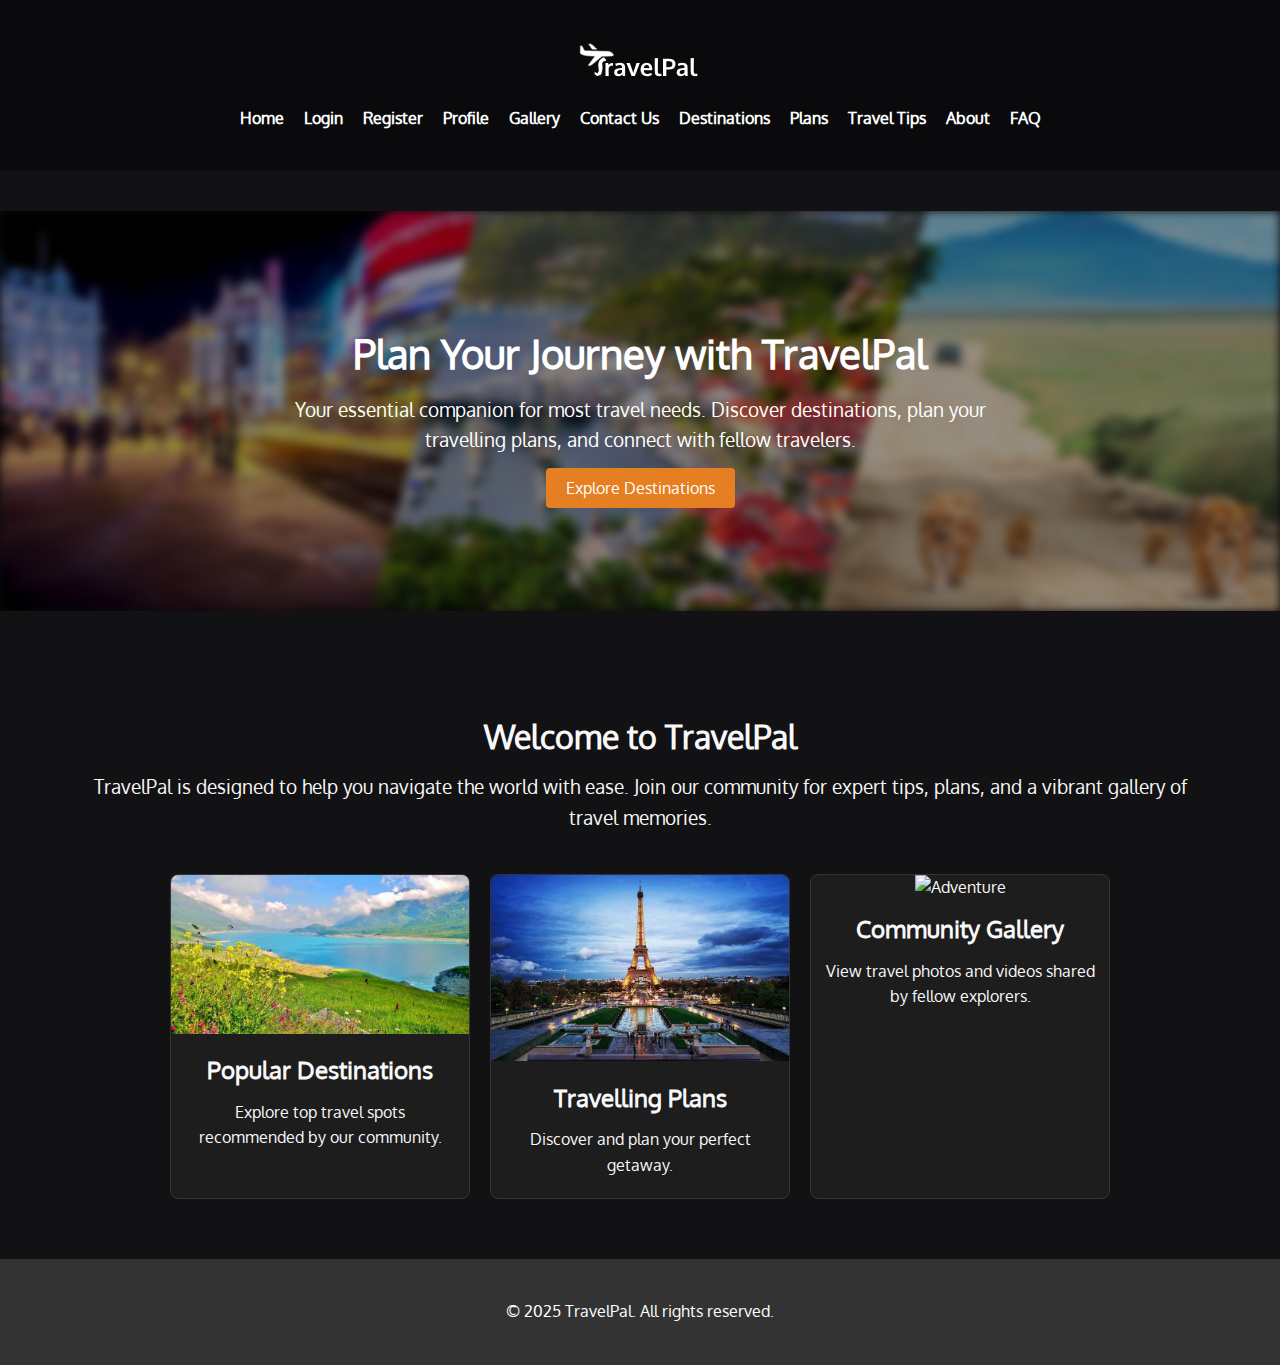
==== index.html @ 790750e4 "Initial Upload" ====
<!DOCTYPE html>
<html lang="en">
<head>
  <meta charset="UTF-8">
  <meta name="viewport" content="width=device-width, initial-scale=1.0">
  <title>TravelPal - Your Travel Companion</title>
  <link rel="stylesheet" href="assets/styles/index.css">
  <link rel="icon" type="image/x-icon" href="assets/images/favicon.ico">
</head>
<body>
  <header>
    <div class="container">
      <img src="assets/images/Icon.png" alt="TravelPal Logo">
      <nav>
        <ul>
          <li><a href="index.html">Home</a></li>
          <li><a href="pages/forms/login.html">Login</a></li>
          <li><a href="pages/forms/register.html">Register</a></li>
          <li><a href="pages/profile.html">Profile</a></li>
          <li><a href="pages/gallery.html">Gallery</a></li>
          <li><a href="pages/contact.html">Contact Us</a></li>
          <li><a href="pages/destinations.html">Destinations</a></li>
          <li><a href="pages/plans.html">Plans</a></li>
          <li><a href="pages/travel_tips.html">Travel Tips</a></li>
          <li><a href="pages/about.html">About</a></li>
          <li><a href="pages/faq.html">FAQ</a></li>
        </ul>
      </nav>
    </div>
  </header>

  <section class="intro">
    <div class="intro-content">
      <h2>Plan Your Journey with TravelPal</h2>
      <p>Your essential companion for most travel needs. Discover destinations, plan your travelling plans, and connect with fellow travelers.</p>
      <a href="pages/destinations.html" class="btn">Explore Destinations</a>
    </div>
  </section>

  <main class="container">
    <section class="intro-text">
      <h2>Welcome to TravelPal</h2>
      <p>TravelPal is designed to help you navigate the world with ease. Join our community for expert tips, plans, and a vibrant gallery of travel memories.</p>
    </section>

    <section class="highlights">
      <a href="pages/destinations.html" class="highlight">
        <img src="assets/images/Destinations/France/ScenicView.png" alt="French River">
        <h3>Popular Destinations</h3>
        <p>Explore top travel spots recommended by our community.</p>
      </a>
      <a href="pages/plans.html" class="highlight">
        <img src="assets/images/Destinations/France/Paris.jpg" alt="Paris">
        <h3>Travelling Plans</h3>
        <p>Discover and plan your perfect getaway.</p>
      </a>
      <a href="pages/gallery.html" class="highlight">
        <img src="assets/images/destination3.jpg" alt="Adventure">
        <h3>Community Gallery</h3>
        <p>View travel photos and videos shared by fellow explorers.</p>
      </a>
    </section>
  </main>

  <footer>
    <div class="container">
      <p>&copy; 2025 TravelPal. All rights reserved.</p>
    </div>
  </footer>
</body>
</html>
---- assets/styles/index.css ----
/* Import global styles */
@import url("global.css");

.intro {
  position: relative;
  display: flex;
  align-items: center;
  justify-content: center;
  height: 400px;
  margin: 40px 0;
  text-align: center;
  overflow: hidden;
}

/* Background image with blur */
.intro::before {
  content: "";
  position: absolute;
  top: 0;
  left: 0;
  width: 100%;
  height: 100%;
  background: url('../images/intro.png') no-repeat center center/cover;
  filter: blur(5px);    /* Adjust the blur radius as needed */
  z-index: -2;
}

.intro::after {
  content: "";
  position: absolute;
  top: 0;
  left: 0;
  width: 100%;
  height: 100%;
  background-color: rgba(0, 0, 0, 0.4);
  pointer-events: none;
  z-index: -1;
}

.intro-content {
  position: relative;
  color: #fff;
  text-align: center;
  max-width: 800px;
  padding: 20px;
}

.intro-content h2 {
  font-size: 2.5rem;
  margin-bottom: 10px;
}

.intro-content p {
  font-size: 1.2rem;
  margin-bottom: 20px;
}

.intro-text {
  margin: 40px 0;
  text-align: center;
  color: inherit;
}

.intro-text h2 {
  font-size: 2rem;
  margin-bottom: 10px;
}

.intro-text p {
  font-size: 1.2rem;
  margin-bottom: 20px;
}

.highlights {
  display: flex;
  flex-wrap: wrap;
  gap: 20px;
  justify-content: center;
  margin-bottom: 40px;
}

.highlight {
  display: block;
  text-decoration: none;
  color: inherit;
  background: #1d1d1d;
  border: 1px solid #333333;
  border-radius: 8px;
  overflow: hidden;
  width: 300px;
  text-align: center;
  transition: transform 0.3s ease, box-shadow 0.3s ease;
}

.highlight img {
  width: 100%;
  height: auto;
}

.highlight h3 {
  font-size: 1.5rem;
  margin: 10px 0;
}

.highlight p {
  padding: 0 10px 20px;
}

.highlight:hover {
  transform: translateY(-5px);
  box-shadow: 0 8px 16px rgba(0, 0, 0, 0.2);
}

@media (max-width: 768px) {
  .intro {
    height: 300px;
  }

  .intro-content h2 {
    font-size: 2rem;
  }

  .intro-content p {
    font-size: 1rem;
  }

  .highlights {
    flex-direction: column;
    align-items: center;
  }
}
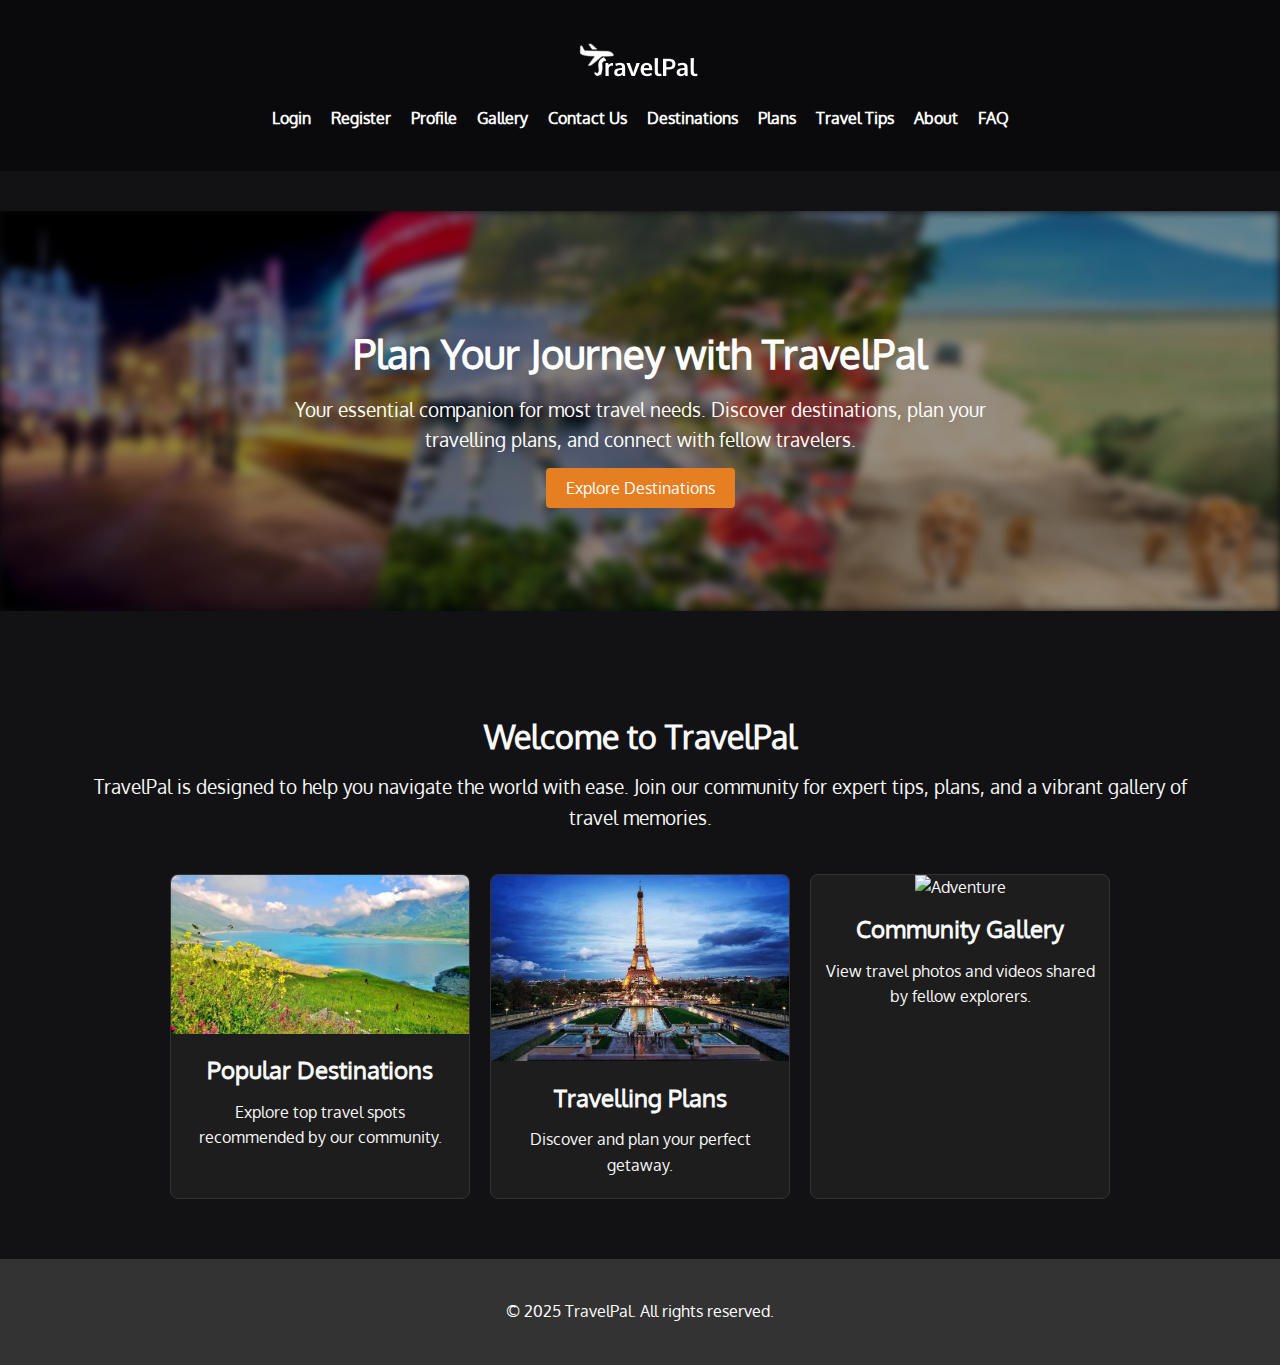
==== commit 6f0fa118: "Update index.html" ====
--- a/index.html
+++ b/index.html
@@ -13,12 +13,11 @@
       <img src="assets/images/Icon.png" alt="TravelPal Logo">
       <nav>
         <ul>
-          <li><a href="index.html">Home</a></li>
           <li><a href="pages/forms/login.html">Login</a></li>
           <li><a href="pages/forms/register.html">Register</a></li>
           <li><a href="pages/profile.html">Profile</a></li>
           <li><a href="pages/gallery.html">Gallery</a></li>
-          <li><a href="pages/contact.html">Contact Us</a></li>
+          <li><a href="pages//forms/contact.html">Contact Us</a></li>
           <li><a href="pages/destinations.html">Destinations</a></li>
           <li><a href="pages/plans.html">Plans</a></li>
           <li><a href="pages/travel_tips.html">Travel Tips</a></li>
@@ -69,3 +68,4 @@
   </footer>
 </body>
 </html>
+
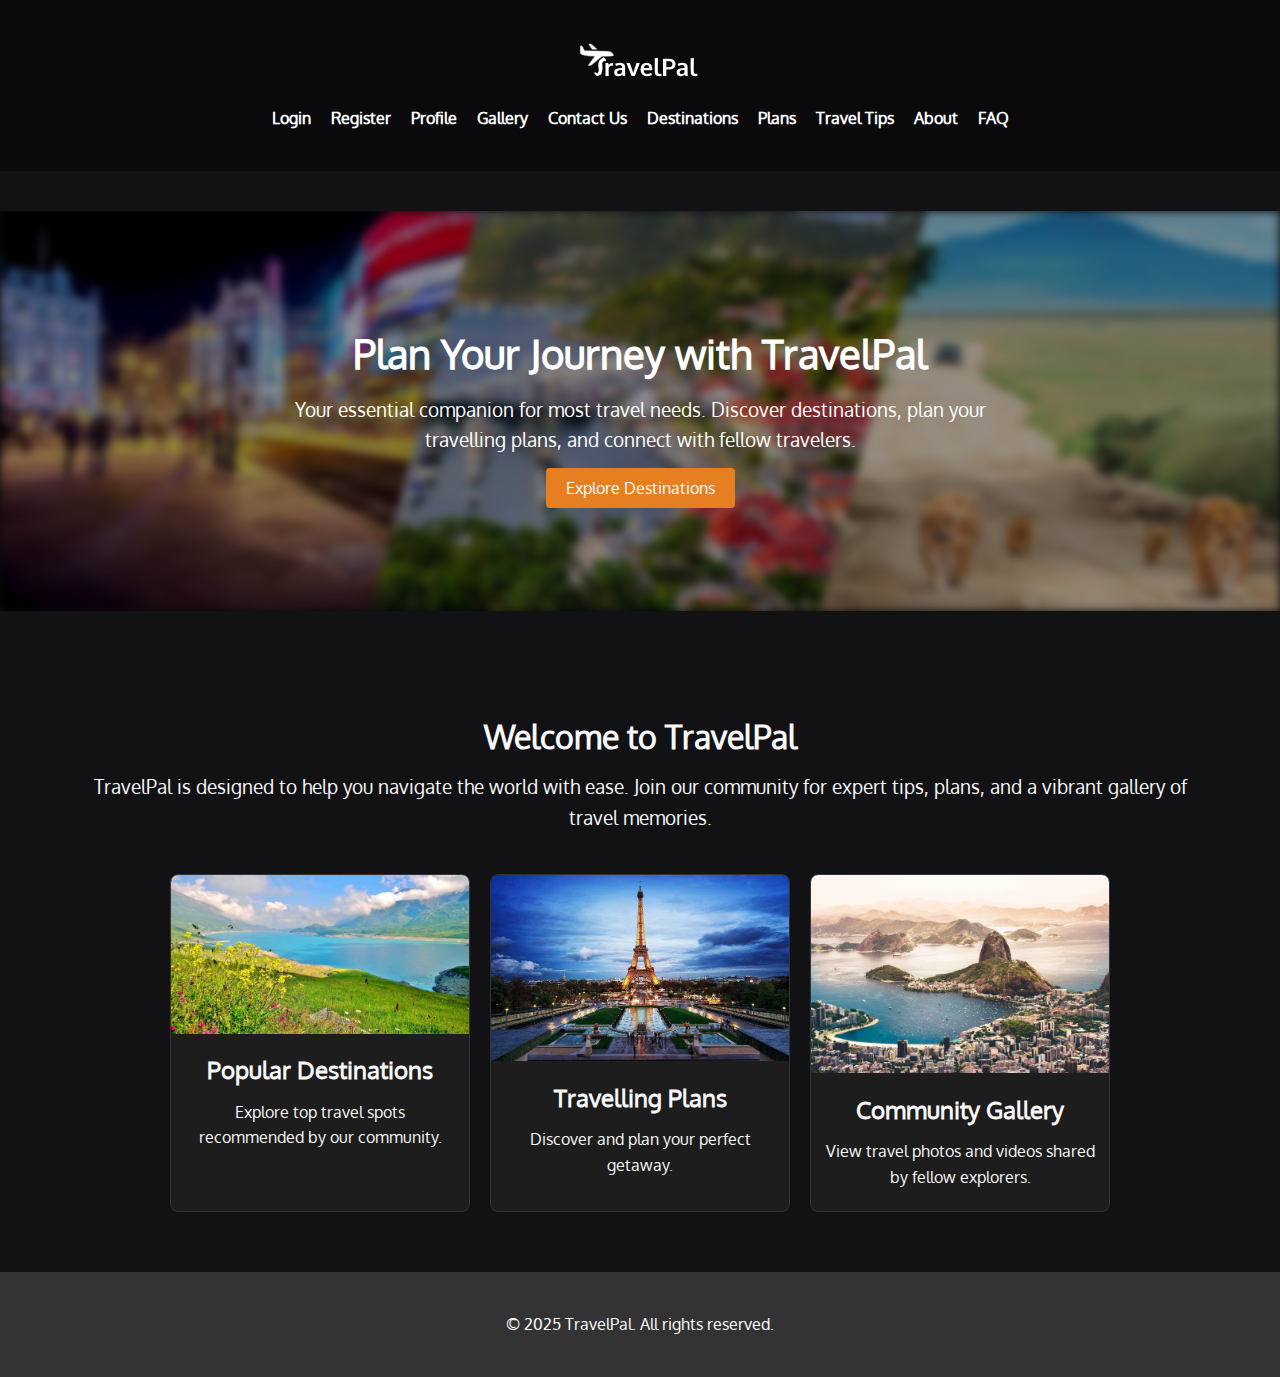
==== commit c9f674d2: "slight updates" ====
--- a/index.html
+++ b/index.html
@@ -17,7 +17,7 @@
           <li><a href="pages/forms/register.html">Register</a></li>
           <li><a href="pages/profile.html">Profile</a></li>
           <li><a href="pages/gallery.html">Gallery</a></li>
-          <li><a href="pages//forms/contact.html">Contact Us</a></li>
+          <li><a href="pages/forms/contact.html">Contact Us</a></li>
           <li><a href="pages/destinations.html">Destinations</a></li>
           <li><a href="pages/plans.html">Plans</a></li>
           <li><a href="pages/travel_tips.html">Travel Tips</a></li>
@@ -28,21 +28,21 @@
     </div>
   </header>
 
-  <section class="intro">
+  <div class="intro">
     <div class="intro-content">
       <h2>Plan Your Journey with TravelPal</h2>
       <p>Your essential companion for most travel needs. Discover destinations, plan your travelling plans, and connect with fellow travelers.</p>
       <a href="pages/destinations.html" class="btn">Explore Destinations</a>
     </div>
-  </section>
+  </div>
 
   <main class="container">
-    <section class="intro-text">
+    <div class="intro-text">
       <h2>Welcome to TravelPal</h2>
       <p>TravelPal is designed to help you navigate the world with ease. Join our community for expert tips, plans, and a vibrant gallery of travel memories.</p>
-    </section>
+    </div>
 
-    <section class="highlights">
+    <div class="highlights">
       <a href="pages/destinations.html" class="highlight">
         <img src="assets/images/Destinations/France/ScenicView.png" alt="French River">
         <h3>Popular Destinations</h3>
@@ -54,11 +54,11 @@
         <p>Discover and plan your perfect getaway.</p>
       </a>
       <a href="pages/gallery.html" class="highlight">
-        <img src="assets/images/destination3.jpg" alt="Adventure">
+        <img src="assets/images/Destinations/France/rio.jpg" alt="Adventure">
         <h3>Community Gallery</h3>
         <p>View travel photos and videos shared by fellow explorers.</p>
       </a>
-    </section>
+    </div>
   </main>
 
   <footer>
